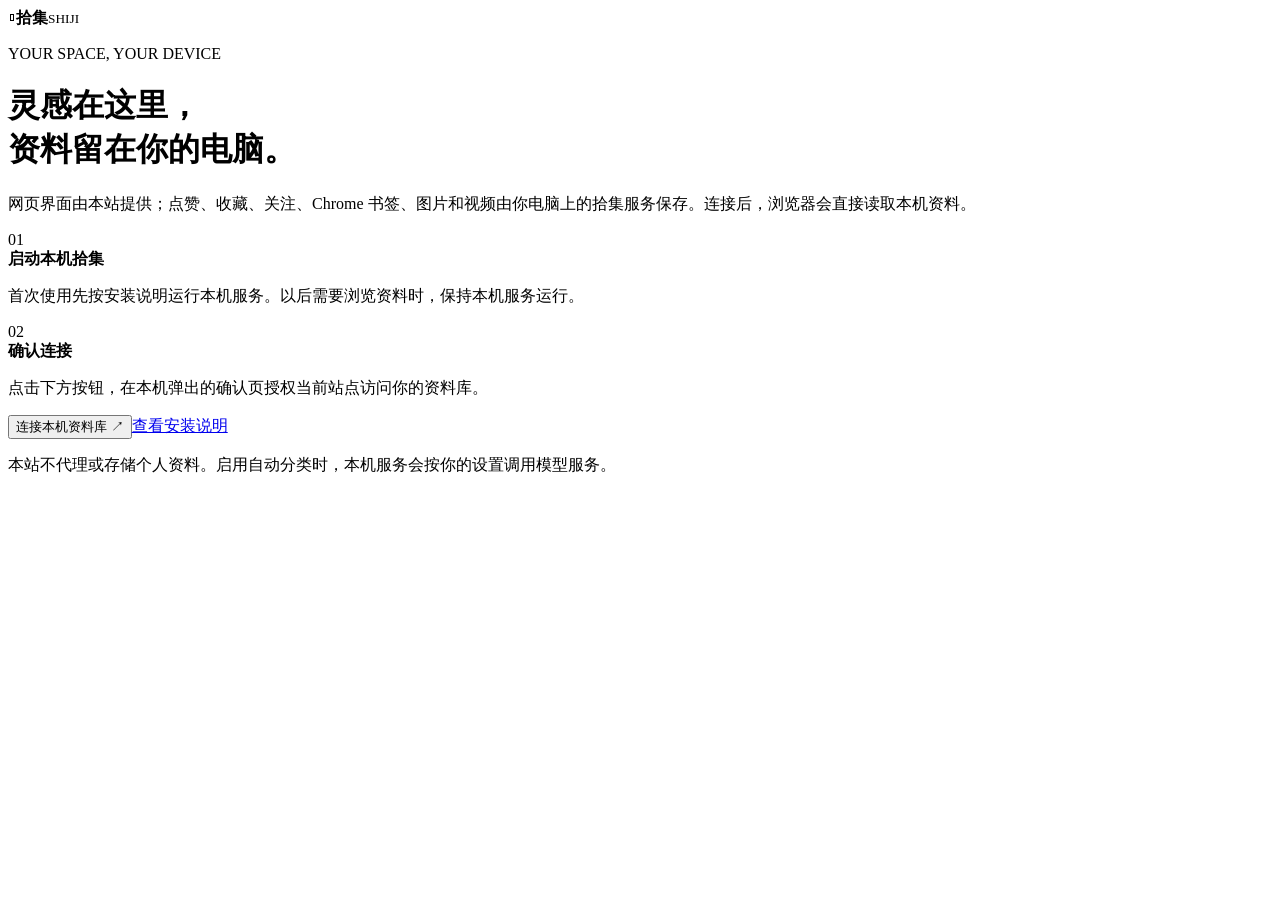
==== cloud/index.html @ 90ef0d8a "Add cloud UI with local-only library bridge" ====
<!doctype html>
<html lang="zh-CN">
<head>
  <meta charset="utf-8">
  <meta name="viewport" content="width=device-width, initial-scale=1">
  <meta name="referrer" content="no-referrer">
  <meta name="theme-color" content="#f8f7f4">
  <title>拾集 · 连接本机资料库</title>
  <link rel="icon" type="image/svg+xml" href="/favicon.svg">
  <link rel="stylesheet" href="/cloud.css">
  <script src="/bridge.js" defer></script>
</head>
<body>
  <main class="shell">
    <div class="brand"><span class="mark" aria-hidden="true">▯</span><strong>拾集</strong><small>SHIJI</small></div>
    <div class="content">
      <p class="eyebrow">YOUR SPACE, YOUR DEVICE</p>
      <h1>灵感在这里，<br>资料留在你的电脑。</h1>
      <p class="intro">网页界面由本站提供；点赞、收藏、关注、Chrome 书签、图片和视频由你电脑上的拾集服务保存。连接后，浏览器会直接读取本机资料。</p>
      <div class="panel">
        <div class="step"><span>01</span><div><strong>启动本机拾集</strong><p>首次使用先按安装说明运行本机服务。以后需要浏览资料时，保持本机服务运行。</p></div></div>
        <div class="step"><span>02</span><div><strong>确认连接</strong><p>点击下方按钮，在本机弹出的确认页授权当前站点访问你的资料库。</p></div></div>
        <div class="actions"><button id="connect" type="button">连接本机资料库 <span aria-hidden="true">↗</span></button><a href="https://github.com/a702120733/shiji#%E5%AE%89%E8%A3%85%E4%B8%8E%E4%BD%BF%E7%94%A8" target="_blank" rel="noopener noreferrer">查看安装说明</a></div>
        <p id="message" class="message" role="status" aria-live="polite"></p>
      </div>
      <p class="footnote">本站不代理或存储个人资料。启用自动分类时，本机服务会按你的设置调用模型服务。</p>
    </div>
  </main>
</body>
</html>
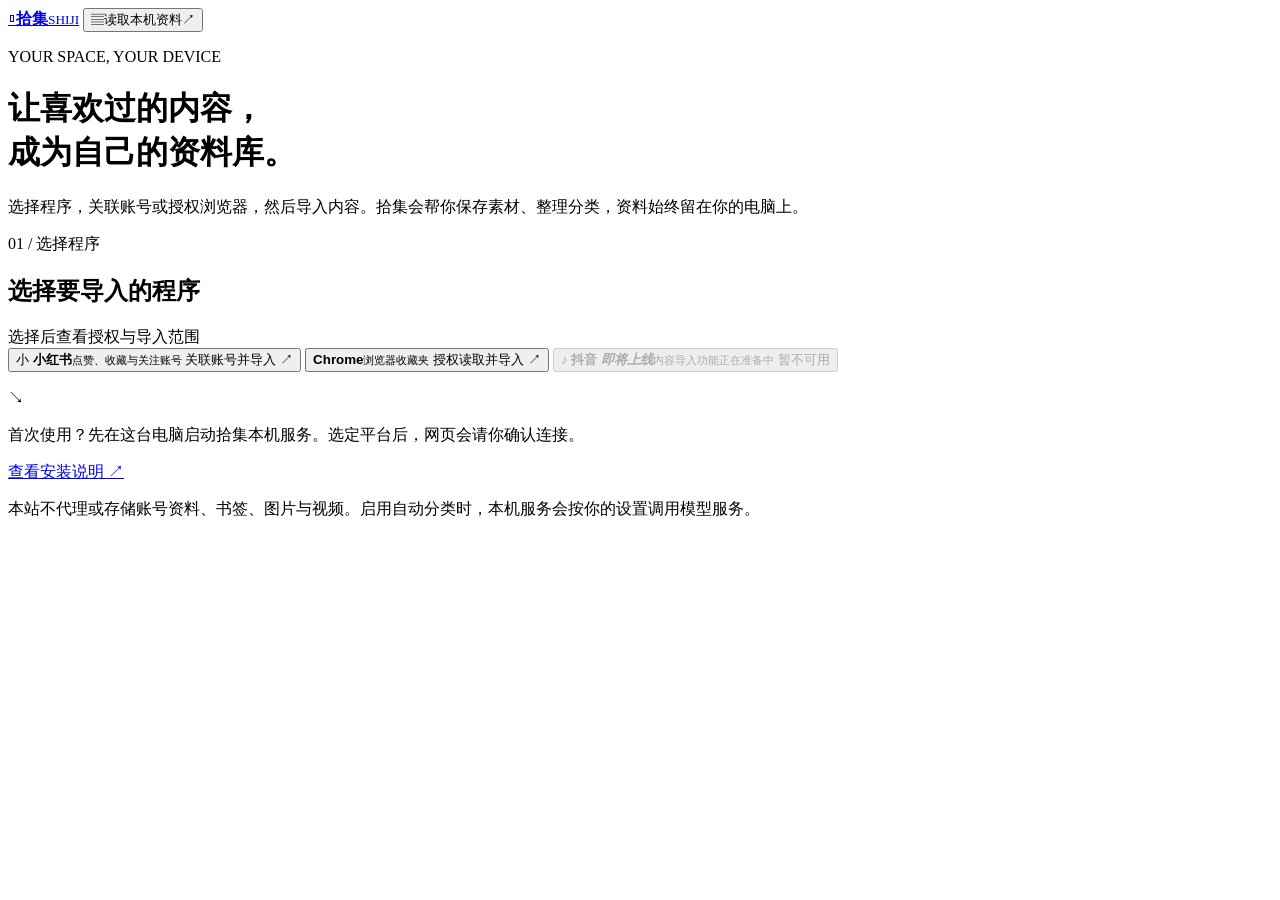
==== commit 20c16533: "Make cloud home start with platform import flow" ====
--- a/cloud/index.html
+++ b/cloud/index.html
@@ -5,26 +5,51 @@
   <meta name="viewport" content="width=device-width, initial-scale=1">
   <meta name="referrer" content="no-referrer">
   <meta name="theme-color" content="#f8f7f4">
-  <title>拾集 · 连接本机资料库</title>
+  <meta name="description" content="选择程序，关联账号并导入，把喜欢过的内容整理成自己的资料库。">
+  <title>选择程序 · 拾集</title>
   <link rel="icon" type="image/svg+xml" href="/favicon.svg">
   <link rel="stylesheet" href="/cloud.css">
   <script src="/bridge.js" defer></script>
 </head>
 <body>
-  <main class="shell">
-    <div class="brand"><span class="mark" aria-hidden="true">▯</span><strong>拾集</strong><small>SHIJI</small></div>
-    <div class="content">
-      <p class="eyebrow">YOUR SPACE, YOUR DEVICE</p>
-      <h1>灵感在这里，<br>资料留在你的电脑。</h1>
-      <p class="intro">网页界面由本站提供；点赞、收藏、关注、Chrome 书签、图片和视频由你电脑上的拾集服务保存。连接后，浏览器会直接读取本机资料。</p>
-      <div class="panel">
-        <div class="step"><span>01</span><div><strong>启动本机拾集</strong><p>首次使用先按安装说明运行本机服务。以后需要浏览资料时，保持本机服务运行。</p></div></div>
-        <div class="step"><span>02</span><div><strong>确认连接</strong><p>点击下方按钮，在本机弹出的确认页授权当前站点访问你的资料库。</p></div></div>
-        <div class="actions"><button id="connect" type="button">连接本机资料库 <span aria-hidden="true">↗</span></button><a href="https://github.com/a702120733/shiji#%E5%AE%89%E8%A3%85%E4%B8%8E%E4%BD%BF%E7%94%A8" target="_blank" rel="noopener noreferrer">查看安装说明</a></div>
+  <div class="shell">
+    <header class="site-header">
+      <a class="brand" href="/" aria-label="拾集首页"><span class="mark" aria-hidden="true">▯</span><strong>拾集</strong><small>SHIJI</small></a>
+      <button class="library-entry" id="open-library" type="button"><span aria-hidden="true">▤</span>读取本机资料<span class="entry-arrow" aria-hidden="true">↗</span></button>
+    </header>
+
+    <main class="content">
+      <div class="intro-block">
+        <p class="eyebrow">YOUR SPACE, YOUR DEVICE</p>
+        <h1>让喜欢过的内容，<br>成为自己的资料库。</h1>
+        <p class="intro">选择程序，关联账号或授权浏览器，然后导入内容。拾集会帮你保存素材、整理分类，资料始终留在你的电脑上。</p>
+      </div>
+
+      <section class="platform-section" aria-labelledby="platform-title">
+        <div class="section-heading"><div><span class="section-index">01 / 选择程序</span><h2 id="platform-title">选择要导入的程序</h2></div><span class="section-hint">选择后查看授权与导入范围</span></div>
+        <div class="platform-grid">
+          <button class="platform-card" id="choose-xhs" type="button">
+            <span class="platform-mark xhs" aria-hidden="true">小</span>
+            <span class="platform-copy"><strong>小红书</strong><small>点赞、收藏与关注账号</small></span>
+            <span class="platform-action">关联账号并导入 <span aria-hidden="true">↗</span></span>
+          </button>
+          <button class="platform-card" id="choose-chrome" type="button">
+            <span class="platform-mark chrome" aria-hidden="true"><span></span></span>
+            <span class="platform-copy"><strong>Chrome</strong><small>浏览器收藏夹</small></span>
+            <span class="platform-action">授权读取并导入 <span aria-hidden="true">↗</span></span>
+          </button>
+          <button class="platform-card soon" type="button" disabled aria-label="抖音，导入功能即将上线">
+            <span class="platform-mark douyin" aria-hidden="true">♪</span>
+            <span class="platform-copy"><strong>抖音 <em>即将上线</em></strong><small>内容导入功能正在准备中</small></span>
+            <span class="platform-action">暂不可用</span>
+          </button>
+        </div>
         <p id="message" class="message" role="status" aria-live="polite"></p>
-      </div>
-      <p class="footnote">本站不代理或存储个人资料。启用自动分类时，本机服务会按你的设置调用模型服务。</p>
-    </div>
-  </main>
+      </section>
+
+      <div class="setup-note"><span class="setup-icon" aria-hidden="true">↘</span><p>首次使用？先在这台电脑启动拾集本机服务。选定平台后，网页会请你确认连接。</p><a href="https://github.com/a702120733/shiji#%E5%AE%89%E8%A3%85%E4%B8%8E%E4%BD%BF%E7%94%A8" target="_blank" rel="noopener noreferrer">查看安装说明 ↗</a></div>
+      <p class="footnote">本站不代理或存储账号资料、书签、图片与视频。启用自动分类时，本机服务会按你的设置调用模型服务。</p>
+    </main>
+  </div>
 </body>
 </html>
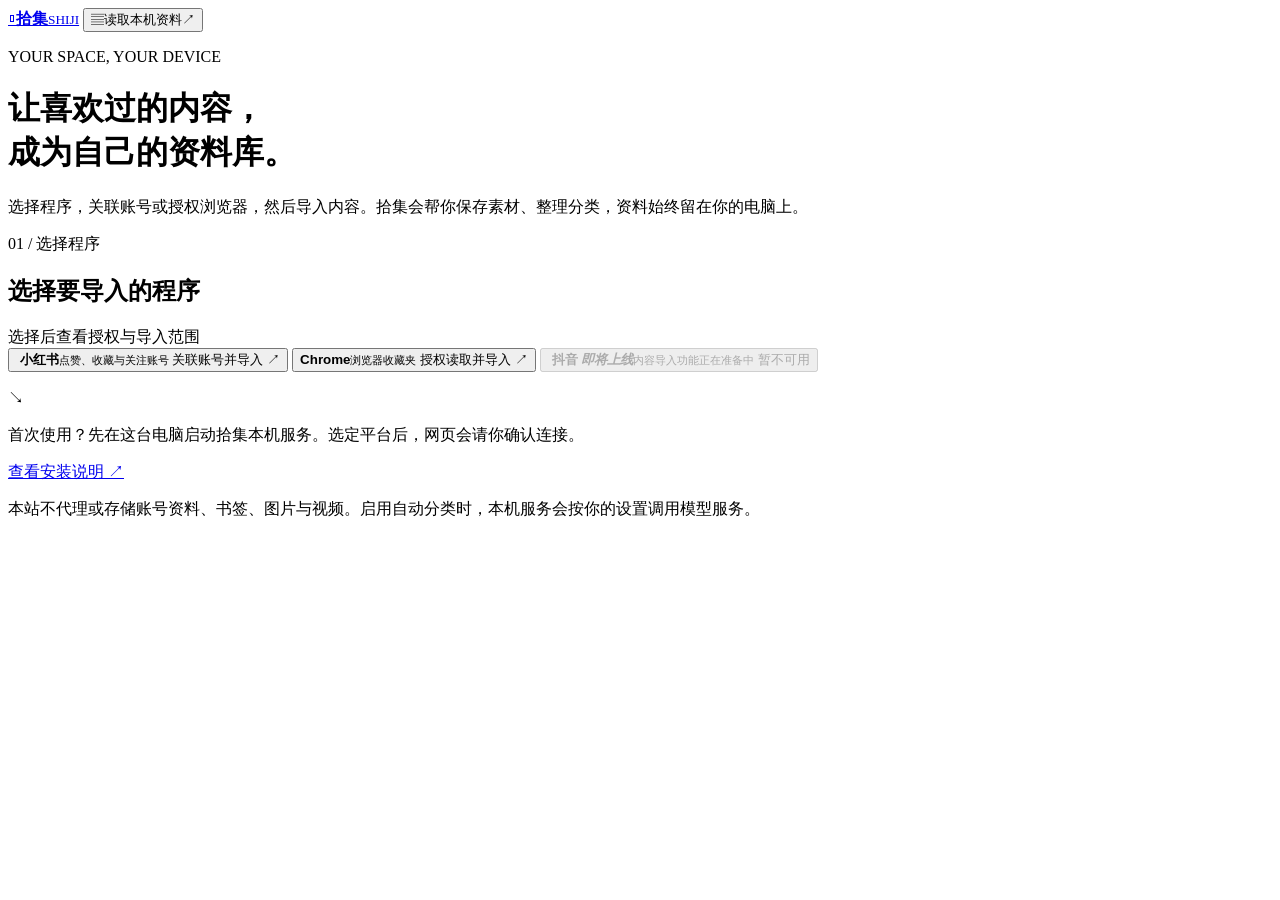
==== commit 943aba6e: "Use official Xiaohongshu and Douyin platform icons" ====
--- a/cloud/index.html
+++ b/cloud/index.html
@@ -15,7 +15,7 @@
   <div class="shell">
     <header class="site-header">
       <a class="brand" href="/" aria-label="拾集首页"><span class="mark" aria-hidden="true">▯</span><strong>拾集</strong><small>SHIJI</small></a>
-      <button class="library-entry" id="open-library" type="button"><span aria-hidden="true">▤</span>读取本机资料<span class="entry-arrow" aria-hidden="true">↗</span></button>
+      <button class="library-entry" id="open-library" type="button" aria-haspopup="dialog" aria-controls="library-dialog"><span aria-hidden="true">▤</span>读取本机资料<span class="entry-arrow" aria-hidden="true">↗</span></button>
     </header>
 
     <main class="content">
@@ -29,7 +29,7 @@
         <div class="section-heading"><div><span class="section-index">01 / 选择程序</span><h2 id="platform-title">选择要导入的程序</h2></div><span class="section-hint">选择后查看授权与导入范围</span></div>
         <div class="platform-grid">
           <button class="platform-card" id="choose-xhs" type="button">
-            <span class="platform-mark xhs" aria-hidden="true">小</span>
+            <span class="platform-mark xhs" aria-hidden="true"><img src="/platform-assets/xhs.png" alt=""></span>
             <span class="platform-copy"><strong>小红书</strong><small>点赞、收藏与关注账号</small></span>
             <span class="platform-action">关联账号并导入 <span aria-hidden="true">↗</span></span>
           </button>
@@ -39,7 +39,7 @@
             <span class="platform-action">授权读取并导入 <span aria-hidden="true">↗</span></span>
           </button>
           <button class="platform-card soon" type="button" disabled aria-label="抖音，导入功能即将上线">
-            <span class="platform-mark douyin" aria-hidden="true">♪</span>
+            <span class="platform-mark douyin" aria-hidden="true"><img src="/platform-assets/douyin.png" alt=""></span>
             <span class="platform-copy"><strong>抖音 <em>即将上线</em></strong><small>内容导入功能正在准备中</small></span>
             <span class="platform-action">暂不可用</span>
           </button>
@@ -51,5 +51,18 @@
       <p class="footnote">本站不代理或存储账号资料、书签、图片与视频。启用自动分类时，本机服务会按你的设置调用模型服务。</p>
     </main>
   </div>
+  <dialog id="library-dialog" class="library-dialog" aria-labelledby="library-title" aria-describedby="library-description">
+    <div class="dialog-head"><div><span class="section-index">本机资料</span><h2 id="library-title">读取已有资料库</h2></div><button id="close-library" class="dialog-close" type="button" aria-label="关闭">×</button></div>
+    <p id="library-description" class="dialog-intro">选择这台电脑上的拾集资料文件夹，或选择包含资料库的 ZIP 文件包。读取前会先检查内容，原文件不会被修改。</p>
+    <ol class="library-steps" aria-label="读取进度"><li data-stage="connect">连接本机</li><li data-stage="choose">选择资料</li><li data-stage="inspect">检查内容</li><li data-stage="open">打开资料</li></ol>
+    <p id="library-status" class="library-status" role="status" aria-live="polite">准备连接本机服务…</p>
+    <button id="retry-library" class="plain-action library-retry" type="button" hidden>重新连接本机 →</button>
+    <progress id="library-progress" class="library-progress" max="100" hidden></progress>
+    <div id="library-source" class="library-source" hidden><span>当前服务目录</span><code id="library-current-path"></code><small id="library-current-summary"></small><button id="open-configured" class="plain-action" type="button" hidden>读取这个目录 →</button></div>
+    <div class="library-choice"><button id="choose-folder" type="button">选择资料文件夹</button><button id="choose-package" type="button">选择 ZIP 文件包</button></div>
+    <div id="library-preview" class="library-preview" hidden><span>已选择</span><strong id="library-selected-path"></strong><p id="library-selected-summary"></p><button id="confirm-library" type="button">开始读取</button></div>
+    <a id="library-result" class="library-result" href="#" hidden>进入资料库 →</a>
+    <p class="library-help">文件夹会在本机只读打开，无需复制大量视频。ZIP 文件包需要先在本机解压，期间会显示进度。</p>
+  </dialog>
 </body>
 </html>
